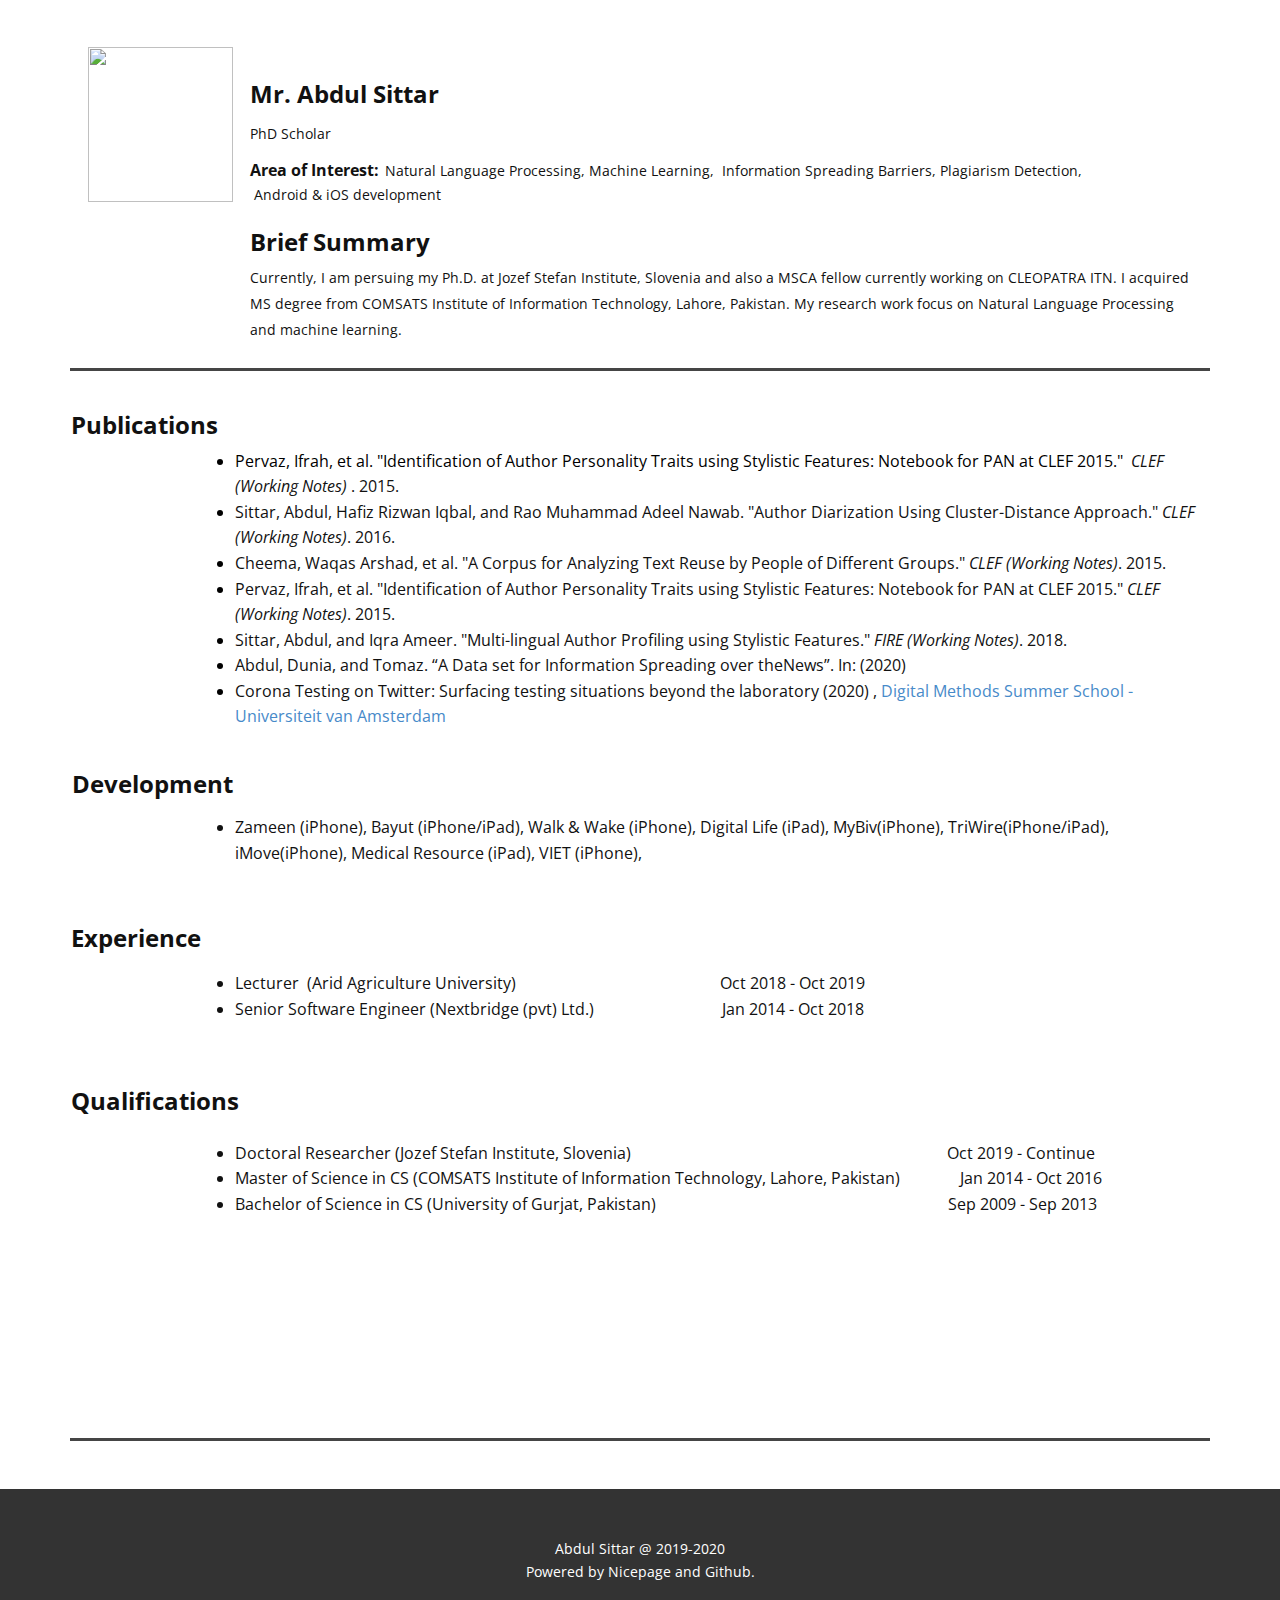
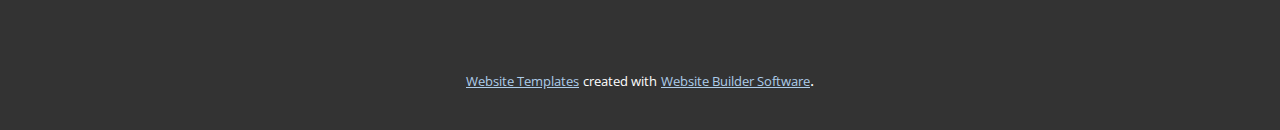
==== index.html @ 3feafb33 "Add files via upload" ====
<!DOCTYPE html>
<html style="font-size: 16px;">
  <head>
    <meta name="viewport" content="width=device-width, initial-scale=1.0">
    <meta charset="utf-8">
    <meta name="keywords" content="">
    <meta name="description" content="">
    <meta name="page_type" content="np-template-header-footer-from-plugin">
    <title>Page 1</title>
    <link rel="stylesheet" href="nicepage.css" media="screen">
<link rel="stylesheet" href="Page-1.css" media="screen">
    <script class="u-script" type="text/javascript" src="jquery.js" defer=""></script>
    <script class="u-script" type="text/javascript" src="nicepage.js" defer=""></script>
    <meta name="generator" content="Nicepage 2.28.1, nicepage.com">
    <link id="u-theme-google-font" rel="stylesheet" href="https://fonts.googleapis.com/css?family=Roboto:100,100i,300,300i,400,400i,500,500i,700,700i,900,900i|Open+Sans:300,300i,400,400i,600,600i,700,700i,800,800i">
    
    <script type="application/ld+json">{
		"@context": "http://schema.org",
		"@type": "Organization",
		"name": "",
		"url": "index.html"
}</script>
    <meta property="og:title" content="Page 1">
    <meta property="og:type" content="website">
    <meta name="theme-color" content="#478ac9">
    <link rel="canonical" href="index.html">
    <meta property="og:url" content="index.html">
  </head>
  <body data-home-page="Page-1.html" data-home-page-title="Page 1" class="u-body"><header class="u-clearfix u-header u-header" id="sec-1449"><div class="u-clearfix u-sheet u-sheet-1">
        <img src="images/Picture001232.jpg" alt="" class="u-image u-image-default u-image-1">
        <p class="u-align-left u-text u-text-1"><b style="padding: 0;">
            <font style="font-size: 1.5rem;">Mr. Abdul Sittar</font></b>
          <a class="u-active-none u-border-none u-btn u-button-link u-button-style u-hover-none u-none u-text-palette-1-base u-btn-1" href="https://scholar.google.com/citations?user=0TlRnDsAAAAJ&amp;hl=en">
            <br>
          </a>
        </p>
        <p class="u-text u-text-default u-text-2">
          <font style="font-size: 0.875rem;">PhD Scholar</font>
          <br>
        </p>
        <p class="u-text u-text-default u-text-3">
          <font style="font-size: 1.5rem;">
            <font style="font-weight: bold; font-size: 1rem;">Area of Interest:</font>
            <font style="font-size: 0.875rem;">Natural Language Processing, Machine Learning,&nbsp; Information Spreading Barriers, Plagiarism Detection,<br>&nbsp;Android &amp; iOS development
            </font>
          </font>
          <br>
        </p>
        <p class="u-text u-text-4"><b>
            <font style="font-size: 1.5rem;">Brief Summary</font></b>
          <br>
        </p>
        <p class="u-text u-text-5">
          <font style="font-size: 0.875rem;">Currently, I am persuing my Ph.D. at Jozef Stefan Institute, Slovenia and also a MSCA fellow currently working on CLEOPATRA ITN. I acquired MS degree from COMSATS Institute of Information Technology, Lahore, Pakistan. My research work focus on Natural Language Processing and machine learning.</font>
          <br>
        </p>
        <div class="u-border-3 u-border-grey-dark-1 u-expanded-width u-line u-line-horizontal u-line-1"></div>
        <p class="u-text u-text-default u-text-6"><b>
            <font style="font-size: 1.5rem;">Publications</font></b>
          <br>
        </p>
        <ul class="u-text u-text-7">
          <a class="u-active-none u-border-none u-btn u-button-link u-button-style u-hover-none u-none u-text-black u-btn-2" href="https://wiki.digitalmethods.net/Dmi/SummerSchool2020COVIDTestingSituations">
            <li style="">
              <font class="u-text-black">
                <font class="u-text-black">Pervaz, Ifrah, et al. "Identification of Author Personality Traits using Stylistic Features: Notebook for PA<font class="u-text-black">N at CLEF</font> 2015."
                </font>&nbsp;<i style="background-color: #ffffff; color: #111111; font-size: 1rem;">CLEF (Working Notes)</i>
                <span style="background-color: #ffffff; color: #111111; font-size: 1rem;">. 2015.</span>
              </font>
            </li>
            <li style="">
              <span style="background-color: #ffffff; color: #111111; font-family: 'Open Sans',sans-serif; font-size: 1rem;">Sittar, Abdul, Hafiz Rizwan Iqbal, and Rao Muhammad Adeel Nawab. "Author Diarization Using Cluster-Distance Approach."&nbsp;<i>CLEF (Working Notes)</i>. 2016.<br>
              </span>
            </li>
            <li>
              <span style="background-color: #ffffff; color: #111111; font-family: 'Open Sans',sans-serif; font-size: 1rem;">Cheema, Waqas Arshad, et al. "A Corpus for Analyzing Text Reuse by People of Different Groups."&nbsp;<i>CLEF (Working Notes)</i>. 2015.<br>
              </span>
            </li>
            <li>
              <span style="background-color: #ffffff; color: #111111; font-family: 'Open Sans',sans-serif; font-size: 1rem;">Pervaz, Ifrah, et al. "Identification of Author Personality Traits using Stylistic Features: Notebook for PAN at CLEF 2015."&nbsp;<i>CLEF (Working Notes)</i>. 2015.<br>
              </span>
            </li>
            <li style="">
              <span style="background-color: #ffffff; color: #111111; font-family: 'Open Sans',sans-serif; font-size: 1rem;">Sittar, Abdul, and Iqra Ameer. "Multi-lingual Author Profiling using Stylistic Features."&nbsp;<i>FIRE (Working Notes)</i>. 2018.<br>
              </span>
            </li>
            <li style="">
              <span style="background-color: #ffffff; color: #111111; font-family: 'Open Sans',sans-serif; font-size: 1rem;">Abdul, Dunia, and Tomaz. “A Data set for Information Spreading over theNews”. In: (2020)<br>
              </span>
            </li>
            <li style="">
              <font class="u-text-palette-1-base">
                <span style="background-color: #ffffff; color: #111111; font-size: 1rem;">Corona Testing on Twitter: Surfacing testing situations beyond the laboratory (2020) ,&nbsp;</span>Digital Methods Summer School - Universiteit van Amsterdam
              </font>
            </li>
          </a>
        </ul>
        <p class="u-text u-text-default u-text-8"><b>
            <font style="font-size: 1.5rem;">Development</font></b>
          <br>
        </p>
        <ul class="u-text u-text-9">
          <li style="">Zameen (iPhone), Bayut (iPhone/iPad), Walk &amp; Wake (iPhone), Digital Life (iPad), MyBiv(iPhone), TriWire(iPhone/iPad), iMove(iPhone), Medical Resource (iPad), VIET (iPhone),&nbsp;&nbsp;</li>
        </ul>
        <p class="u-text u-text-default u-text-10"><b>
            <font style="font-size: 1.5rem;">Experience</font></b>
          <br>
        </p>
        <ul class="u-text u-text-11">
          <li style="">Lecturer&nbsp; (Arid Agriculture University)&nbsp; &nbsp; &nbsp; &nbsp; &nbsp; &nbsp; &nbsp; &nbsp; &nbsp; &nbsp; &nbsp; &nbsp; &nbsp; &nbsp; &nbsp; &nbsp; &nbsp; &nbsp; &nbsp; &nbsp; &nbsp; &nbsp; &nbsp; &nbsp; &nbsp; &nbsp;Oct 2018 - Oct 2019</li>
          <li style="">Senior Software Engineer (Nextbridge (pvt) Ltd.)&nbsp; &nbsp; &nbsp; &nbsp; &nbsp; &nbsp; &nbsp; &nbsp; &nbsp; &nbsp; &nbsp; &nbsp; &nbsp; &nbsp; &nbsp; &nbsp; Jan 2014 - Oct 2018</li>
        </ul>
        <p class="u-text u-text-12"><b>
            <font style="font-size: 1.5rem;">Qualifications</font></b>
          <br>
        </p>
        <ul class="u-text u-text-13">
          <li style="">Doctoral Researcher (Jozef Stefan Institute, Slovenia)&nbsp; &nbsp; &nbsp; &nbsp; &nbsp; &nbsp; &nbsp; &nbsp; &nbsp; &nbsp; &nbsp; &nbsp; &nbsp; &nbsp; &nbsp; &nbsp; &nbsp; &nbsp; &nbsp; &nbsp; &nbsp; &nbsp; &nbsp; &nbsp; &nbsp; &nbsp; &nbsp; &nbsp; &nbsp; &nbsp; &nbsp; &nbsp; &nbsp; &nbsp; &nbsp; &nbsp; &nbsp; &nbsp; &nbsp; &nbsp;Oct 2019 - Continue</li>
          <li style="">Master of Science in CS (COMSATS Institute of Information Technology, Lahore, Pakistan)&nbsp; &nbsp; &nbsp; &nbsp; &nbsp; &nbsp; &nbsp; &nbsp;Jan 2014 - Oct 2016</li>
          <li style="">Bachelor of Science in CS (University of Gurjat, Pakistan)&nbsp; &nbsp; &nbsp; &nbsp; &nbsp; &nbsp; &nbsp; &nbsp; &nbsp; &nbsp; &nbsp; &nbsp; &nbsp; &nbsp; &nbsp; &nbsp; &nbsp; &nbsp; &nbsp; &nbsp; &nbsp; &nbsp; &nbsp; &nbsp; &nbsp; &nbsp; &nbsp; &nbsp; &nbsp; &nbsp; &nbsp; &nbsp; &nbsp; &nbsp; &nbsp; &nbsp; &nbsp;Sep 2009 - Sep 2013</li>
        </ul>
        <div class="u-border-3 u-border-grey-dark-1 u-expanded-width u-line u-line-horizontal u-line-2"></div>
      </div></header> 
    
    
    <footer class="u-align-center u-clearfix u-footer u-grey-80 u-footer" id="sec-2656"><div class="u-clearfix u-sheet u-sheet-1">
        <p class="u-small-text u-text u-text-variant u-text-1">Abdul Sittar @ 2019-2020<br>Powered by Nicepage and Github.
        </p>
      </div></footer>
    <section class="u-backlink u-clearfix u-grey-80">
      <a class="u-link" href="https://nicepage.com/website-templates" target="_blank">
        <span>Website Templates</span>
      </a>
      <p class="u-text">
        <span>created with</span>
      </p>
      <a class="u-link" href="https://nicepage.com/" target="_blank">
        <span>Website Builder Software</span>
      </a>. 
    </section>
  </body>
</html>
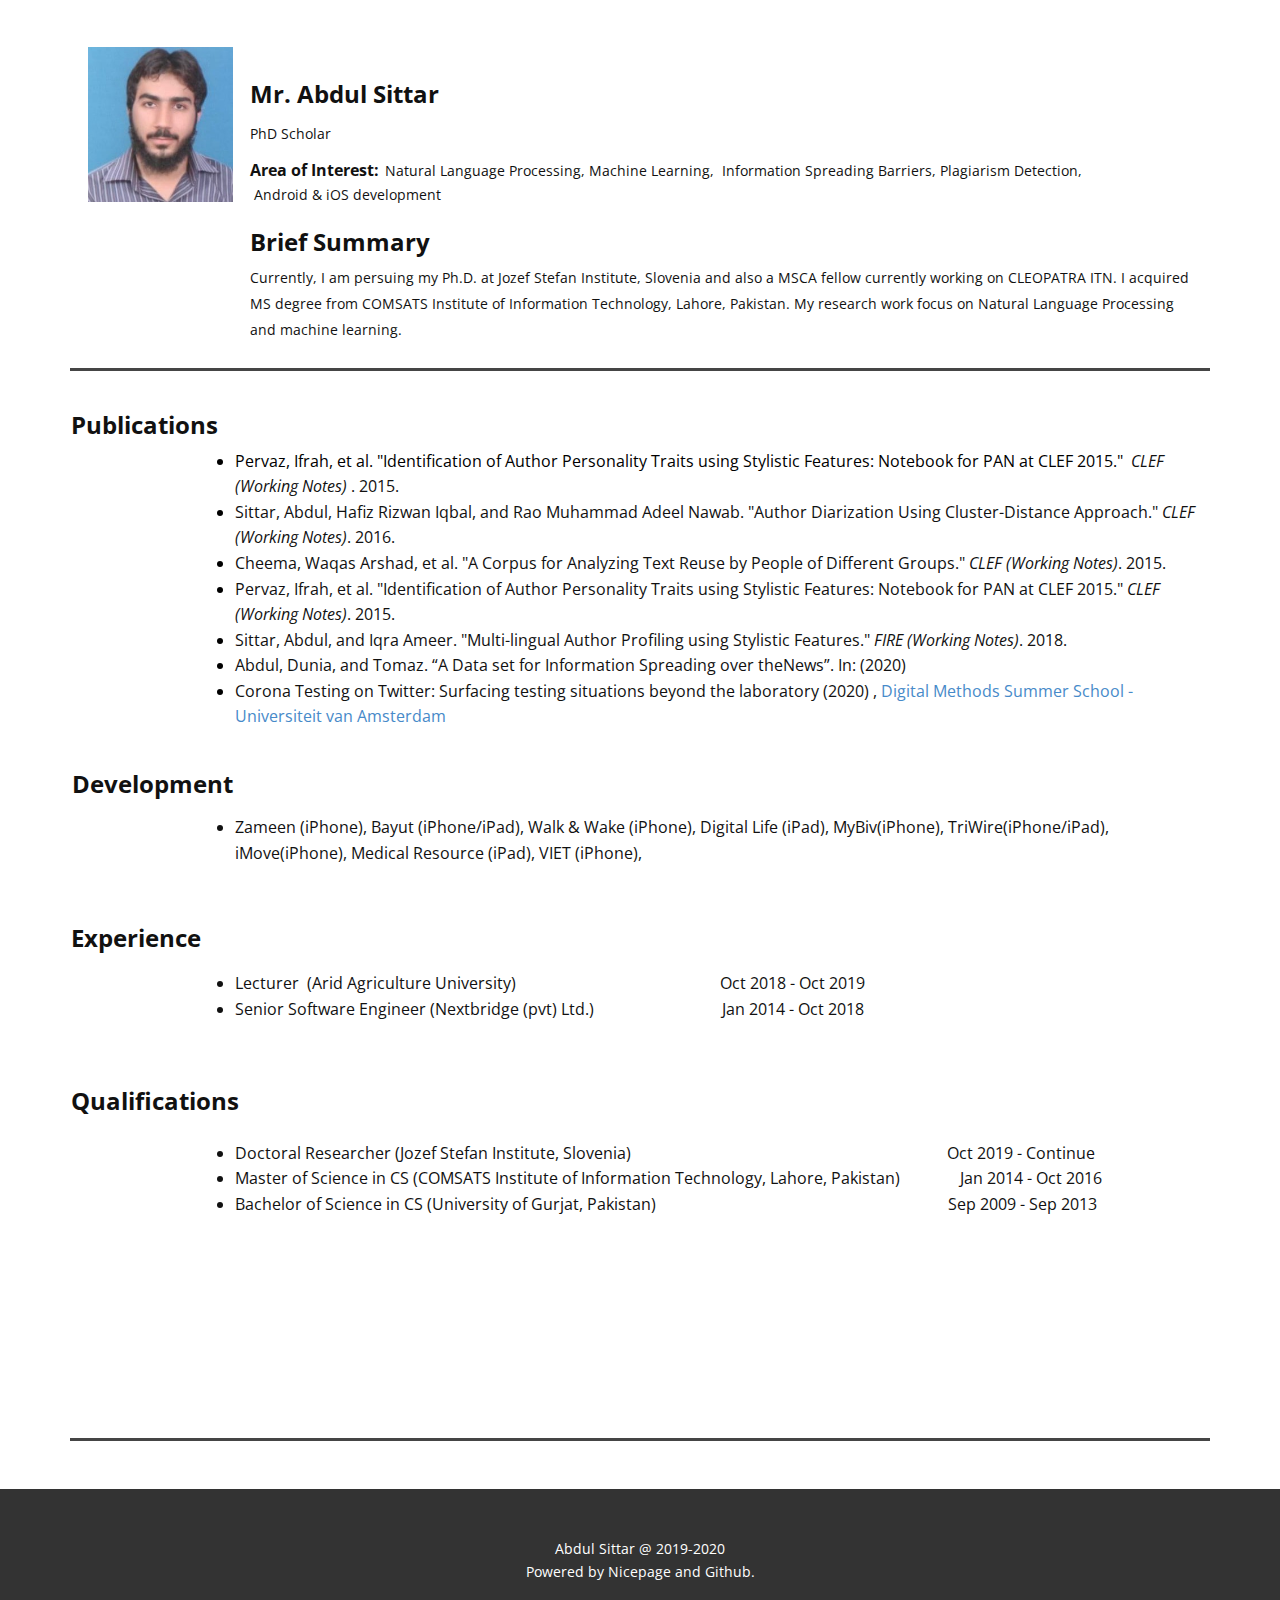
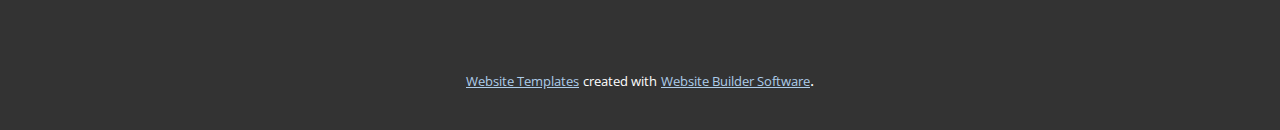
==== commit 8b3d7c8d: "new commit" ====
--- a/index.html
+++ b/index.html
@@ -27,7 +27,7 @@
     <meta property="og:url" content="index.html">
   </head>
   <body data-home-page="Page-1.html" data-home-page-title="Page 1" class="u-body"><header class="u-clearfix u-header u-header" id="sec-1449"><div class="u-clearfix u-sheet u-sheet-1">
-        <img src="images/Picture001232.jpg" alt="" class="u-image u-image-default u-image-1">
+        <img src="Picture001232.jpg" alt="" class="u-image u-image-default u-image-1">
         <p class="u-align-left u-text u-text-1"><b style="padding: 0;">
             <font style="font-size: 1.5rem;">Mr. Abdul Sittar</font></b>
           <a class="u-active-none u-border-none u-btn u-button-link u-button-style u-hover-none u-none u-text-palette-1-base u-btn-1" href="https://scholar.google.com/citations?user=0TlRnDsAAAAJ&amp;hl=en">
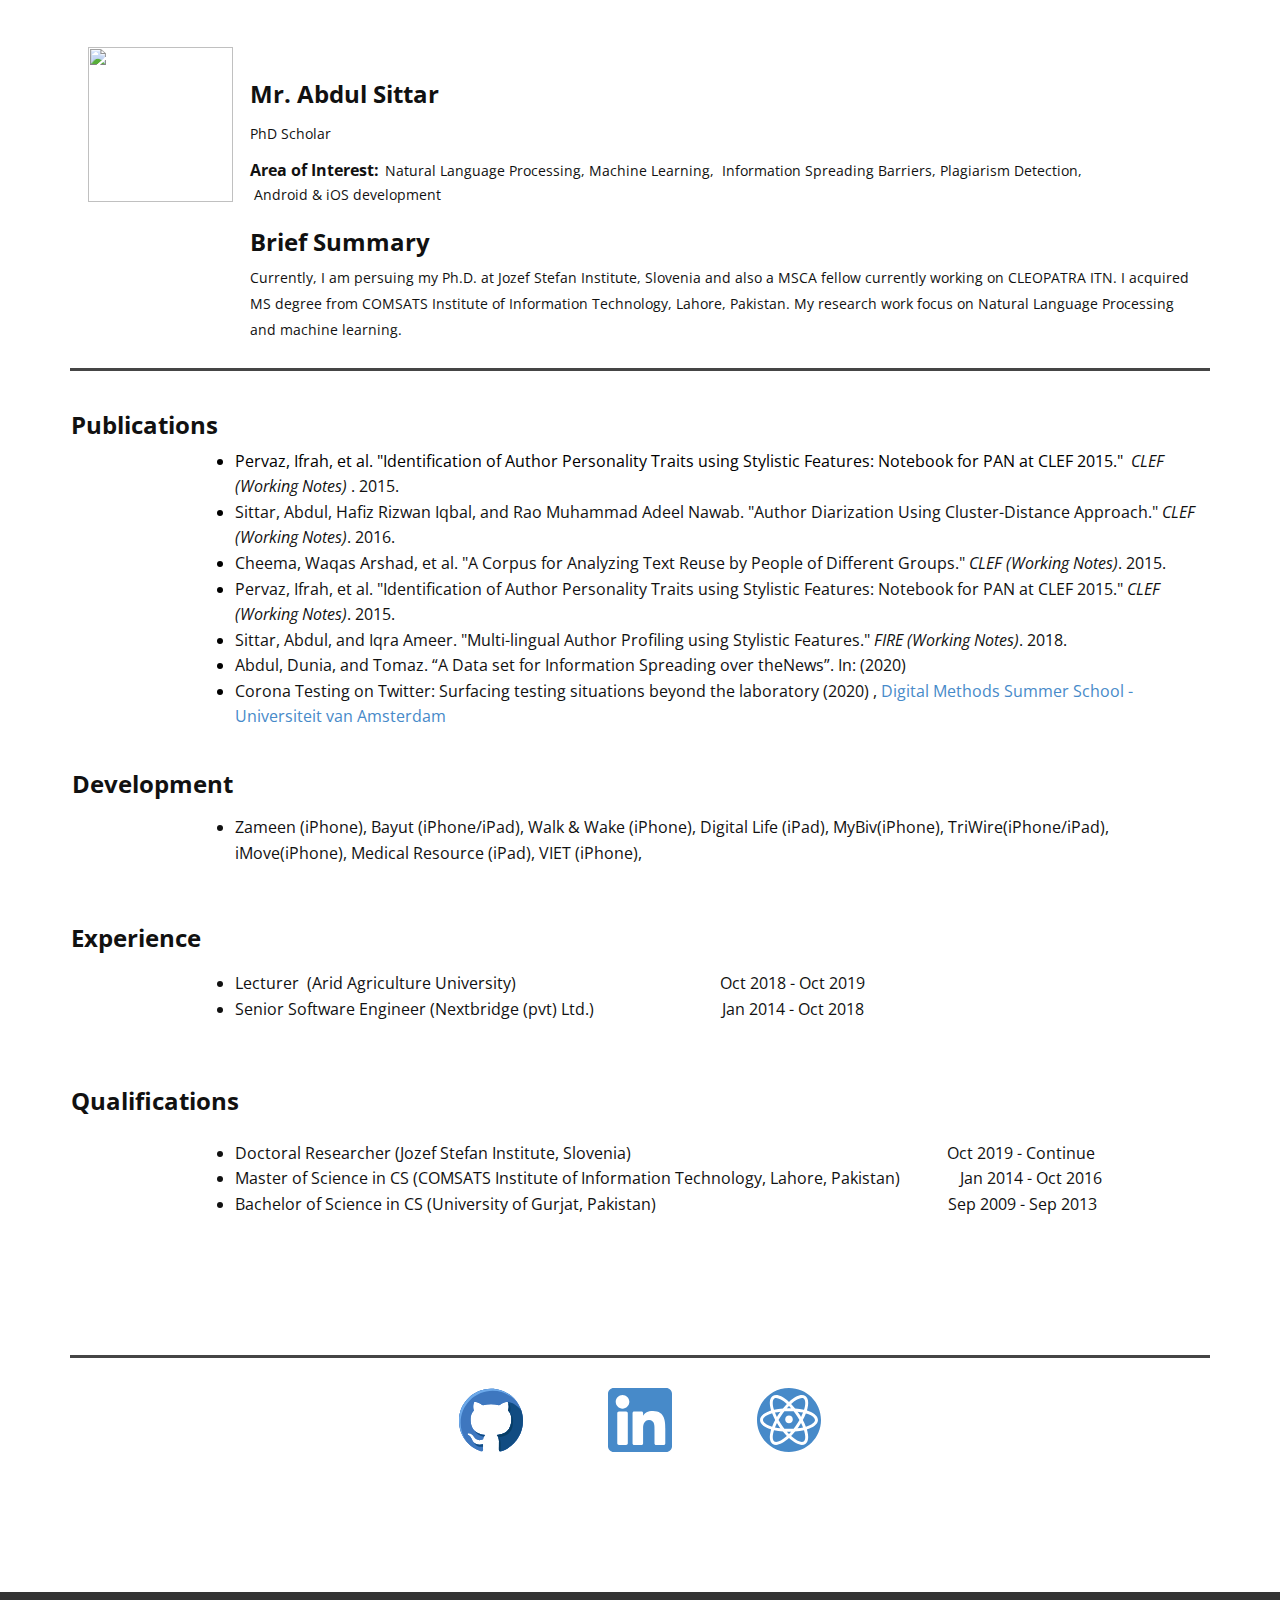
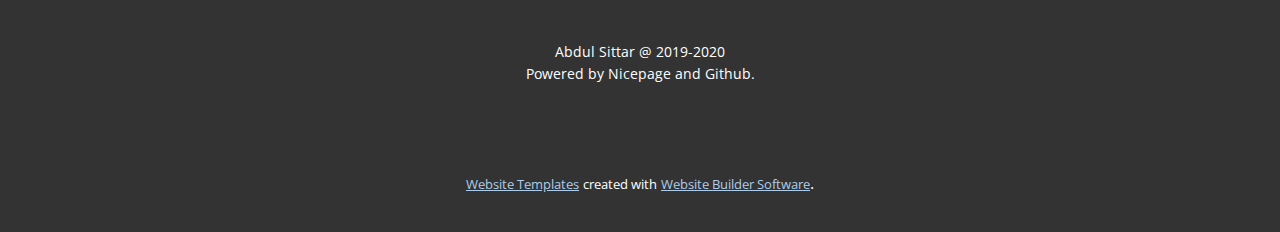
==== commit d7a7501b: "added icons" ====
--- a/index.html
+++ b/index.html
@@ -27,7 +27,7 @@
     <meta property="og:url" content="index.html">
   </head>
   <body data-home-page="Page-1.html" data-home-page-title="Page 1" class="u-body"><header class="u-clearfix u-header u-header" id="sec-1449"><div class="u-clearfix u-sheet u-sheet-1">
-        <img src="Picture001232.jpg" alt="" class="u-image u-image-default u-image-1">
+        <img src="images/Picture001232.jpg" alt="" class="u-image u-image-default u-image-1">
         <p class="u-align-left u-text u-text-1"><b style="padding: 0;">
             <font style="font-size: 1.5rem;">Mr. Abdul Sittar</font></b>
           <a class="u-active-none u-border-none u-btn u-button-link u-button-style u-hover-none u-none u-text-palette-1-base u-btn-1" href="https://scholar.google.com/citations?user=0TlRnDsAAAAJ&amp;hl=en">
@@ -38,7 +38,7 @@
           <font style="font-size: 0.875rem;">PhD Scholar</font>
           <br>
         </p>
-        <p class="u-text u-text-default u-text-3">
+        <p class="u-text u-text-3">
           <font style="font-size: 1.5rem;">
             <font style="font-weight: bold; font-size: 1rem;">Area of Interest:</font>
             <font style="font-size: 0.875rem;">Natural Language Processing, Machine Learning,&nbsp; Information Spreading Barriers, Plagiarism Detection,<br>&nbsp;Android &amp; iOS development
@@ -119,7 +119,9 @@
           <li style="">Master of Science in CS (COMSATS Institute of Information Technology, Lahore, Pakistan)&nbsp; &nbsp; &nbsp; &nbsp; &nbsp; &nbsp; &nbsp; &nbsp;Jan 2014 - Oct 2016</li>
           <li style="">Bachelor of Science in CS (University of Gurjat, Pakistan)&nbsp; &nbsp; &nbsp; &nbsp; &nbsp; &nbsp; &nbsp; &nbsp; &nbsp; &nbsp; &nbsp; &nbsp; &nbsp; &nbsp; &nbsp; &nbsp; &nbsp; &nbsp; &nbsp; &nbsp; &nbsp; &nbsp; &nbsp; &nbsp; &nbsp; &nbsp; &nbsp; &nbsp; &nbsp; &nbsp; &nbsp; &nbsp; &nbsp; &nbsp; &nbsp; &nbsp; &nbsp;Sep 2009 - Sep 2013</li>
         </ul>
-        <div class="u-border-3 u-border-grey-dark-1 u-expanded-width u-line u-line-horizontal u-line-2"></div>
+        <div class="u-border-3 u-border-grey-dark-1 u-expanded-width u-line u-line-horizontal u-line-2"></div><span class="u-icon u-icon-circle u-text-palette-1-base u-icon-1" data-href="https://github.com/abdulsittar?tab=repositories"><svg class="u-svg-link" preserveAspectRatio="xMidYMin slice" viewBox="0 0 496 496" style=""><use xmlns:xlink="http://www.w3.org/1999/xlink" xlink:href="#svg-202e"></use></svg><svg xmlns="http://www.w3.org/2000/svg" xmlns:xlink="http://www.w3.org/1999/xlink" version="1.1" xml:space="preserve" class="u-svg-content" viewBox="0 0 496 496" x="0px" y="0px" id="svg-202e" style="enable-background:new 0 0 496 496;"><path id="SVGCleanerId_0" style="fill:#3E77BF;" d="M247.992,5.163C111.048,5.163,0,116.627,0,254.163  c0,109.992,71.048,203.32,169.632,236.24c12.392,2.296,16.912-5.392,16.912-12c0-5.904-0.216-21.56-0.336-42.344  c-69,15.064-83.552-33.376-83.552-33.376c-11.264-28.768-27.52-36.408-27.52-36.408c-22.528-15.456,1.696-15.16,1.696-15.16  c24.88,1.752,37.976,25.672,37.976,25.672c22.144,38.048,58.064,27.048,72.192,20.672c2.232-16.08,8.656-27.064,15.736-33.28  c-55.056-6.296-112.944-27.64-112.944-123.04c0-27.176,9.656-49.408,25.52-66.832c-2.568-6.296-11.072-31.6,2.416-65.872  c0,0,20.832-6.688,68.2,25.52c19.784-5.52,41-8.28,62.096-8.392c21.048,0.112,42.28,2.864,62.096,8.392  c47.328-32.208,68.128-25.52,68.128-25.52c13.52,34.272,5.016,59.576,2.456,65.872c15.904,17.424,25.504,39.648,25.504,66.832  c0,95.64-57.984,116.68-113.232,122.856c8.904,7.688,16.832,22.872,16.832,46.112c0,33.296-0.296,60.128-0.296,68.296  c0,6.672,4.472,14.424,17.048,11.968C425.016,457.387,496,364.123,496,254.163C496,116.627,384.952,5.163,247.992,5.163z"></path><g><path id="SVGCleanerId_0_1_" style="fill:#3E77BF;" d="M247.992,5.163C111.048,5.163,0,116.627,0,254.163   c0,109.992,71.048,203.32,169.632,236.24c12.392,2.296,16.912-5.392,16.912-12c0-5.904-0.216-21.56-0.336-42.344   c-69,15.064-83.552-33.376-83.552-33.376c-11.264-28.768-27.52-36.408-27.52-36.408c-22.528-15.456,1.696-15.16,1.696-15.16   c24.88,1.752,37.976,25.672,37.976,25.672c22.144,38.048,58.064,27.048,72.192,20.672c2.232-16.08,8.656-27.064,15.736-33.28   c-55.056-6.296-112.944-27.64-112.944-123.04c0-27.176,9.656-49.408,25.52-66.832c-2.568-6.296-11.072-31.6,2.416-65.872   c0,0,20.832-6.688,68.2,25.52c19.784-5.52,41-8.28,62.096-8.392c21.048,0.112,42.28,2.864,62.096,8.392   c47.328-32.208,68.128-25.52,68.128-25.52c13.52,34.272,5.016,59.576,2.456,65.872c15.904,17.424,25.504,39.648,25.504,66.832   c0,95.64-57.984,116.68-113.232,122.856c8.904,7.688,16.832,22.872,16.832,46.112c0,33.296-0.296,60.128-0.296,68.296   c0,6.672,4.472,14.424,17.048,11.968C425.016,457.387,496,364.123,496,254.163C496,116.627,384.952,5.163,247.992,5.163z"></path>
+</g><g><path style="fill:#114C82;" d="M378.496,109.131c13.128,33.904,4.752,58.928,2.2,65.176c15.904,17.424,25.504,39.648,25.504,66.832   c0,95.64-57.984,116.68-113.232,122.856c8.904,7.688,16.832,22.872,16.832,46.112c0,33.296-0.296,60.128-0.296,68.296   c0,6.672,4.472,14.424,17.048,11.968C425.016,457.387,496,364.123,496,254.163c0-29.56-5.152-57.896-14.568-84.2   C447.24,133.963,409.184,109.987,378.496,109.131z"></path><path style="fill:#114C82;" d="M192.976,377.323c2.784-5.616,6.184-9.984,9.76-13.144c-30.176-3.456-61.168-11.512-83.048-33.744   C136.52,358.451,163.928,371.195,192.976,377.323z"></path>
+</g><path style="fill:#6CA9EA;" d="M12.912,270.947c0-137.536,111.048-249,247.992-249c76.04,0,144.056,34.392,189.536,88.488  C405.52,46.755,331.616,5.163,247.992,5.163C111.048,5.163,0,116.627,0,254.163c0,61.32,22.12,117.424,58.752,160.792  C29.944,374.291,12.912,324.643,12.912,270.947z"></path><path style="fill:#083E66;" d="M322.712,426.899c0-23.232-7.928-38.44-16.832-46.128c55.248-6.16,113.24-27.216,113.24-122.848  c0-27.184-9.6-49.4-25.52-66.824c2.576-6.296,11.096-31.608-2.456-65.872c0,0-2.576-0.792-7.896-0.488  c5.808,25.84-0.416,44.32-2.552,49.568c15.904,17.424,25.504,39.648,25.504,66.832c0,95.64-57.984,116.68-113.232,122.856  c8.904,7.688,16.832,22.872,16.832,46.112c0,33.296-0.296,60.128-0.296,68.296c0,5.872,3.496,12.568,12.92,12.408  C322.488,479.555,322.712,455.659,322.712,426.899z"></path><path style="fill:#114C82;" d="M117.464,423.995c5.208,10.72,22.712,36.4,68.888,30.992c-0.064-5.648-0.112-11.976-0.144-18.928  C150.584,443.835,129.552,434.667,117.464,423.995z"></path><path style="fill:#6CA9EA;" d="M126.368,391.387c-1.592-2.4-4.576-6.472-8.904-10.544  C120.272,385.011,123.256,388.507,126.368,391.387z"></path></svg></span><span class="u-icon u-icon-circle u-text-palette-1-base u-icon-2" data-href="https://www.linkedin.com/in/abdul-sittar-39012290/"><svg class="u-svg-link" preserveAspectRatio="xMidYMin slice" viewBox="0 0 382 382" style=""><use xmlns:xlink="http://www.w3.org/1999/xlink" xlink:href="#svg-003e"></use></svg><svg xmlns="http://www.w3.org/2000/svg" xmlns:xlink="http://www.w3.org/1999/xlink" version="1.1" xml:space="preserve" class="u-svg-content" viewBox="0 0 382 382" x="0px" y="0px" id="svg-003e" style="enable-background:new 0 0 382 382;"><path style="fill:currentColor;" d="M347.445,0H34.555C15.471,0,0,15.471,0,34.555v312.889C0,366.529,15.471,382,34.555,382h312.889  C366.529,382,382,366.529,382,347.444V34.555C382,15.471,366.529,0,347.445,0z M118.207,329.844c0,5.554-4.502,10.056-10.056,10.056  H65.345c-5.554,0-10.056-4.502-10.056-10.056V150.403c0-5.554,4.502-10.056,10.056-10.056h42.806  c5.554,0,10.056,4.502,10.056,10.056V329.844z M86.748,123.432c-22.459,0-40.666-18.207-40.666-40.666S64.289,42.1,86.748,42.1  s40.666,18.207,40.666,40.666S109.208,123.432,86.748,123.432z M341.91,330.654c0,5.106-4.14,9.246-9.246,9.246H286.73  c-5.106,0-9.246-4.14-9.246-9.246v-84.168c0-12.556,3.683-55.021-32.813-55.021c-28.309,0-34.051,29.066-35.204,42.11v97.079  c0,5.106-4.139,9.246-9.246,9.246h-44.426c-5.106,0-9.246-4.14-9.246-9.246V149.593c0-5.106,4.14-9.246,9.246-9.246h44.426  c5.106,0,9.246,4.14,9.246,9.246v15.655c10.497-15.753,26.097-27.912,59.312-27.912c73.552,0,73.131,68.716,73.131,106.472  L341.91,330.654L341.91,330.654z"></path></svg></span><span class="u-icon u-icon-circle u-text-palette-1-base u-icon-3" data-href="https://scholar.google.com/citations?user=0TlRnDsAAAAJ&amp;hl=en"><svg class="u-svg-link" preserveAspectRatio="xMidYMin slice" viewBox="0 0 230 230" style=""><use xmlns:xlink="http://www.w3.org/1999/xlink" xlink:href="#svg-80c9"></use></svg><svg xmlns="http://www.w3.org/2000/svg" xmlns:xlink="http://www.w3.org/1999/xlink" version="1.1" xml:space="preserve" class="u-svg-content" viewBox="0 0 230 230" x="0px" y="0px" id="svg-80c9" style="enable-background:new 0 0 230 230;"><path d="M93.07,156.553c4.692,5.769,9.473,11.116,14.268,15.998c-15.603,14.058-29.657,21.284-38.699,21.284  c-2.572,0-4.737-0.59-6.436-1.753c-7.013-4.805-7.569-20.004-1.132-40.499C70.924,153.93,81.719,155.607,93.07,156.553z   M84.192,85.024c-6.999,0.878-13.549,2.034-19.566,3.421c1.957,4.987,4.272,10.2,6.961,15.589c2.629-4.359,5.425-8.712,8.381-13.029  C81.36,88.974,82.771,86.985,84.192,85.024z M230,115c0,63.514-51.486,115-115,115S0,178.514,0,115S51.486,0,115,0  S230,51.486,230,115z M186.686,83.76c-2.418-0.91-4.936-1.768-7.541-2.574c0.808-2.605,1.522-5.167,2.138-7.676  c5.313-21.652,2.654-37.402-7.487-44.349c-3.499-2.396-7.683-3.611-12.435-3.611c-12.843,0-29.428,9.083-46.361,24.505  C98.067,34.633,81.482,25.55,68.639,25.55c-4.753,0-8.937,1.215-12.435,3.611c-10.142,6.947-12.801,22.697-7.487,44.349  c0.616,2.509,1.331,5.072,2.139,7.677c-2.606,0.806-5.123,1.664-7.541,2.574C22.448,91.613,10.956,102.707,10.956,115  c0,12.294,11.491,23.388,32.357,31.24c2.418,0.91,4.936,1.768,7.541,2.574c-0.808,2.605-1.522,5.167-2.138,7.676  c-5.313,21.651-2.654,37.402,7.488,44.35c3.498,2.395,7.682,3.61,12.434,3.61c0.001,0,0,0,0.001,0  c12.843,0,29.427-9.084,46.36-24.505c16.934,15.422,33.518,24.505,46.361,24.505c4.753,0,8.936-1.215,12.435-3.611  c10.142-6.947,12.801-22.698,7.487-44.349c-0.616-2.509-1.331-5.071-2.138-7.676c2.606-0.806,5.123-1.664,7.541-2.574  c20.866-7.852,32.357-18.946,32.357-31.24S207.552,91.612,186.686,83.76z M84.192,144.976c-1.421-1.961-2.832-3.95-4.224-5.982  c-2.957-4.316-5.752-8.669-8.381-13.029c-2.689,5.389-5.004,10.602-6.961,15.589C70.643,142.941,77.194,144.098,84.192,144.976z   M175.642,91.216c-2.968,7.727-6.66,15.718-10.987,23.784c4.334,8.079,8.03,16.082,11.001,23.82  c20.546-6.271,32.772-15.319,32.772-23.82c0-7.336-9.525-15.3-25.481-21.304C180.612,92.817,178.171,91.991,175.642,91.216z   M122.333,72.648c-2.459-2.772-4.908-5.395-7.333-7.858c-2.426,2.463-4.874,5.086-7.334,7.858c2.43-0.065,4.871-0.11,7.331-0.11  C117.458,72.539,119.901,72.583,122.333,72.648z M107.666,157.352c2.46,2.772,4.908,5.396,7.334,7.858  c2.426-2.463,4.874-5.086,7.333-7.858c-2.432,0.066-4.873,0.11-7.334,0.11C112.54,157.462,110.098,157.417,107.666,157.352z   M145.818,85.039c1.417,1.957,2.825,3.94,4.213,5.967c2.957,4.316,5.752,8.669,8.381,13.029c2.684-5.378,4.995-10.582,6.95-15.56  C159.209,87.05,152.659,85.901,145.818,85.039z M136.93,156.553c-4.692,5.769-9.473,11.116-14.267,15.998  c15.602,14.058,29.656,21.284,38.698,21.284c2.572,0,4.737-0.59,6.437-1.754c7.013-4.804,7.568-20.004,1.131-40.499  C159.076,153.93,148.281,155.607,136.93,156.553z M54.344,91.18C33.797,97.451,21.571,106.498,21.571,115  s12.226,17.549,32.772,23.82c2.971-7.738,6.667-15.741,11.001-23.82C61.011,106.921,57.315,98.918,54.344,91.18z M93.07,73.447  c4.692-5.769,9.473-11.116,14.267-15.998C91.734,43.392,77.681,36.165,68.639,36.165c-2.572,0-4.737,0.59-6.436,1.754  c-7.013,4.804-7.568,20.004-1.131,40.5C70.924,76.07,81.72,74.393,93.07,73.447z M158.414,125.966  c-2.629,4.359-5.425,8.712-8.381,13.029c-1.392,2.032-2.803,4.021-4.224,5.982c6.998-0.878,13.549-2.035,19.566-3.421  C163.417,136.568,161.102,131.355,158.414,125.966z M168.928,78.418c6.437-20.495,5.882-35.695-1.131-40.499  c-1.699-1.163-3.864-1.754-6.436-1.754c-9.042,0-23.095,7.227-38.698,21.285c4.794,4.882,9.575,10.229,14.267,15.998  C148.281,74.393,159.076,76.07,168.928,78.418z M88.726,132.996c-4.178-6.1-7.923-12.119-11.269-17.996  c3.346-5.877,7.091-11.896,11.27-17.996c3.226-4.71,6.488-9.146,9.757-13.323c5.315-0.339,10.82-0.528,16.517-0.528  c5.602,0,11.12,0.188,16.523,0.535c3.267,4.176,6.527,8.608,9.751,13.316c4.179,6.1,7.923,12.119,11.27,17.996  c-3.346,5.877-7.091,11.896-11.269,17.996c-3.227,4.71-6.488,9.146-9.757,13.323c-5.315,0.339-10.821,0.528-16.518,0.528  c-5.696,0-11.202-0.189-16.517-0.528C95.214,142.142,91.952,137.706,88.726,132.996z M101.289,112.982  c0,7.571,6.139,13.711,13.711,13.711c7.572,0,13.711-6.14,13.711-13.711c0-7.572-6.139-13.711-13.711-13.711  C107.428,99.271,101.289,105.41,101.289,112.982z"></path></svg></span>
       </div></header> 
     
     
--- a/nicepage.css
+++ b/nicepage.css
@@ -30707,7 +30707,7 @@
 
 /*end-variables sitestylecss*/
  .u-header {background-image: none}
-.u-header .u-sheet-1 {min-height: 1474px}
+.u-header .u-sheet-1 {min-height: 1592px}
 .u-header .u-image-1 {width: 145px; height: 155px; margin: 47px 977px 0 auto}
 .u-header .u-text-1 {margin: -127px 648px 0 180px}
 .u-header .u-btn-1 {padding: 0}
@@ -30715,7 +30715,7 @@
 .u-header .u-text-3 {line-height: 1; margin: 8px auto 0 180px}
 .u-header .u-text-4 {margin: 20px 780px 0 180px}
 .u-header .u-text-5 {margin: 4px 15px 0 180px}
-.u-header .u-line-1 {height: 3px; transform-origin: left center 0; margin: 26px auto 0 1px}
+.u-header .u-line-1 {height: 3px; transform-origin: left center 0; margin: 26px 0 0 auto}
 .u-header .u-text-6 {margin: 35px auto 0 1px}
 .u-header .u-text-7 {margin: 4px 5px 0 145px}
 .u-header .u-btn-2 {padding: 0}
@@ -30725,51 +30725,60 @@
 .u-header .u-text-11 {margin: 14px 316px 0 145px}
 .u-header .u-text-12 {margin: 60px 969px 0 1px}
 .u-header .u-text-13 {margin: 20px 101px 0 145px}
-.u-header .u-line-2 {height: 3px; transform-origin: left center 0; margin: 221px auto 48px 1px} 
-@media (max-width: 1199px){ .u-header .u-image-1 {margin-right: 795px}
-.u-header .u-text-1 {margin-right: 359px; margin-left: 80px}
-.u-header .u-text-2 {margin-left: 80px}
-.u-header .u-text-3 {margin-left: 80px}
-.u-header .u-text-4 {margin-right: 680px; margin-left: 80px}
-.u-header .u-text-5 {margin-right: 0; margin-left: 80px}
-.u-header .u-line-1 {margin-top: 176px; margin-right: initial; margin-left: initial}
-.u-header .u-text-6 {margin-top: -80px; margin-left: 0}
-.u-header .u-text-7 {margin-right: 0; margin-left: 0}
-.u-header .u-text-8 {margin-top: 12px; margin-right: 806px; margin-left: 29px}
-.u-header .u-text-9 {margin-top: 60px; margin-right: 0; margin-left: 0}
-.u-header .u-text-11 {margin-right: 216px; margin-left: 45px}
-.u-header .u-text-12 {margin-right: 770px; margin-left: 0}
-.u-header .u-text-13 {margin-right: 1px; margin-left: 45px}
-.u-header .u-line-2 {margin-right: initial; margin-left: initial} }
-@media (max-width: 991px){ .u-header .u-image-1 {margin-right: 575px}
-.u-header .u-text-1 {margin-right: 340px; margin-left: 0}
-.u-header .u-text-2 {margin-left: 0}
-.u-header .u-text-3 {margin-left: 0}
-.u-header .u-text-4 {margin-right: 540px; margin-left: 0}
-.u-header .u-text-5 {margin-left: 0}
+.u-header .u-line-2 {height: 3px; transform-origin: left center 0; margin: 138px 0 0 auto}
+.u-header .u-icon-1 {height: 64px; width: 64px; margin: 30px auto 0 389px}
+.u-header .u-icon-2 {height: 64px; width: 64px; margin: -64px auto 0}
+.u-header .u-icon-3 {height: 64px; width: 64px; margin: -64px 389px 60px auto} 
+@media (max-width: 1199px){ .u-header .u-image-1 {margin-top: 38px; margin-right: auto; margin-left: 18px}
+.u-header .u-text-1 {width: auto; margin-top: 52px; margin-right: 439px; margin-left: 0}
+.u-header .u-text-2 {width: auto; margin-top: -3px; margin-left: 0}
+.u-header .u-text-3 {width: auto; margin-left: 0}
+.u-header .u-text-4 {width: auto; margin-right: 760px; margin-left: 0}
+.u-header .u-text-5 {width: auto; margin-right: 80px; margin-left: 0}
+.u-header .u-line-1 {margin-top: 95px; margin-right: initial; margin-left: initial}
+.u-header .u-text-6 {width: auto; margin-top: -80px}
+.u-header .u-text-7 {margin-left: 0; margin-right: 0}
+.u-header .u-text-8 {width: auto; margin-top: 52px; margin-right: auto; margin-left: 29px}
+.u-header .u-text-9 {margin-top: 60px; margin-left: 0; margin-right: 0}
+.u-header .u-text-10 {width: auto}
+.u-header .u-text-11 {width: auto; margin-right: 216px; margin-left: 45px}
+.u-header .u-text-12 {width: auto; margin-right: 770px; margin-left: 0}
+.u-header .u-text-13 {width: auto; margin-right: 1px; margin-left: 45px}
+.u-header .u-line-2 {margin-top: 20px; margin-right: initial; margin-left: initial}
+.u-header .u-icon-1 {margin-left: 324px}
+.u-header .u-icon-2 {width: 64px; margin-top: -64px}
+.u-header .u-icon-3 {width: 64px; margin-top: -64px; margin-right: 314px} }
+@media (max-width: 991px){ .u-header .u-image-1 {margin-left: 18px}
+.u-header .u-text-1 {margin-top: 20px; margin-right: 510px}
+.u-header .u-text-2 {margin-right: 575px; margin-left: auto}
+.u-header .u-text-3 {margin-right: 41px}
+.u-header .u-text-4 {margin-right: 575px; margin-left: auto}
+.u-header .u-text-5 {margin-right: 20px}
 .u-header .u-line-1 {margin-top: 136px; margin-right: initial; margin-left: initial}
-.u-header .u-text-6 {margin-top: -40px}
-.u-header .u-text-8 {margin-top: -128px; margin-right: 617px; margin-left: 22px}
+.u-header .u-text-6 {margin-top: 20px}
+.u-header .u-text-8 {margin-top: 20px; margin-left: 0; margin-right: 0}
 .u-header .u-text-11 {margin-right: 41px; margin-left: 0}
 .u-header .u-text-12 {margin-right: 550px}
-.u-header .u-text-13 {margin-right: 0; margin-left: 0} }
-@media (max-width: 767px){ .u-header .u-image-1 {margin-right: 395px}
-.u-header .u-text-1 {margin-right: 255px}
-.u-header .u-text-4 {margin-right: 360px}
+.u-header .u-text-13 {margin-left: 0; margin-right: 0}
+.u-header .u-icon-2 {margin-top: 20px; margin-left: 389px}
+.u-header .u-icon-3 {margin-top: 20px; margin-right: auto; margin-left: 389px} }
+@media (max-width: 767px){ .u-header .u-text-1 {margin-right: 255px}
+.u-header .u-text-2 {margin-right: 431px}
+.u-header .u-text-3 {margin-right: 0}
+.u-header .u-text-4 {margin-right: 395px}
+.u-header .u-text-5 {margin-right: 0}
 .u-header .u-line-1 {margin-top: 297px; margin-right: initial; margin-left: initial}
-.u-header .u-text-6 {margin-top: -201px}
-.u-header .u-text-8 {margin-top: -153px; margin-right: 463px; margin-left: 17px}
 .u-header .u-text-11 {margin-right: 0}
-.u-header .u-text-12 {margin-top: 25px; margin-right: 370px}
-.u-header .u-line-2 {margin-bottom: 0; margin-right: initial; margin-left: initial} }
-@media (max-width: 575px){ .u-header .u-image-1 {margin-right: 195px}
-.u-header .u-text-1 {margin-right: 161px}
-.u-header .u-text-4 {margin-right: 160px}
+.u-header .u-text-12 {margin-top: 25px; margin-right: 370px} }
+@media (max-width: 575px){ .u-header .u-text-1 {margin-right: 161px}
+.u-header .u-text-2 {margin-right: 271px}
+.u-header .u-text-4 {margin-right: 195px}
 .u-header .u-line-1 {margin-top: 549px; margin-right: initial; margin-left: initial}
-.u-header .u-text-6 {margin-top: -453px}
-.u-header .u-text-8 {margin-top: -203px; margin-right: 292px; margin-left: 11px}
-.u-header .u-text-12 {margin-top: -25px; margin-right: 170px}
-.u-header .u-text-13 {margin-top: 47px} }
+.u-header .u-text-12 {margin-top: 20px; margin-right: 0}
+.u-header .u-text-13 {margin-top: 47px}
+.u-header .u-icon-1 {margin-left: 276px}
+.u-header .u-icon-2 {margin-left: 276px}
+.u-header .u-icon-3 {margin-left: 276px} }
  .u-footer {background-image: none}
 .u-footer .u-sheet-1 {min-height: 120px}
 .u-footer .u-text-1 {width: 417px; margin: 49px auto} 
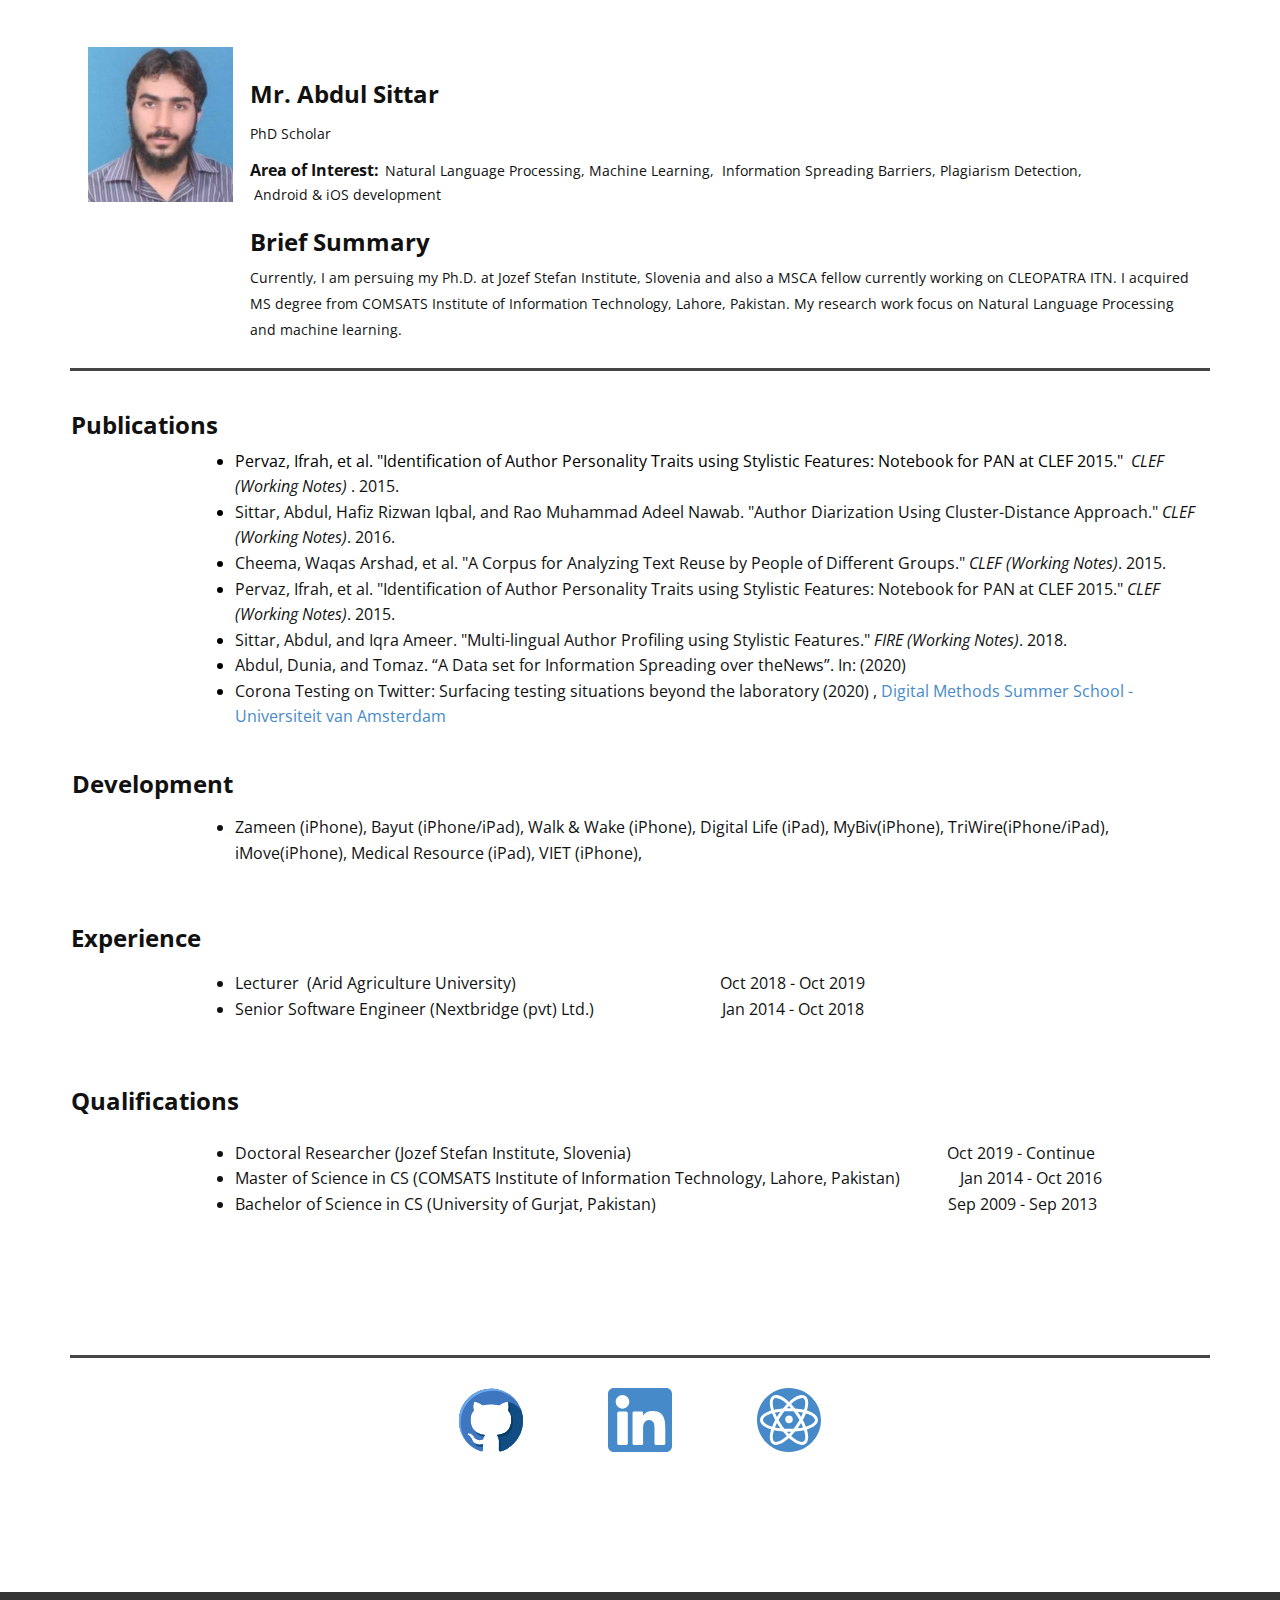
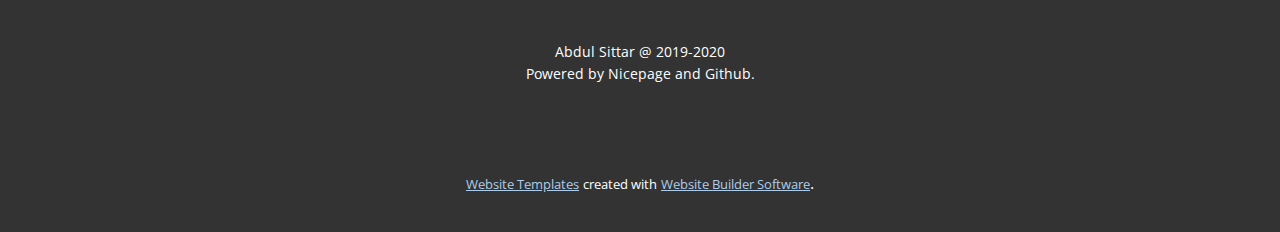
==== commit 6c7ad992: "Update index.html" ====
--- a/index.html
+++ b/index.html
@@ -27,7 +27,7 @@
     <meta property="og:url" content="index.html">
   </head>
   <body data-home-page="Page-1.html" data-home-page-title="Page 1" class="u-body"><header class="u-clearfix u-header u-header" id="sec-1449"><div class="u-clearfix u-sheet u-sheet-1">
-        <img src="images/Picture001232.jpg" alt="" class="u-image u-image-default u-image-1">
+        <img src="Picture001232.jpg" alt="" class="u-image u-image-default u-image-1">
         <p class="u-align-left u-text u-text-1"><b style="padding: 0;">
             <font style="font-size: 1.5rem;">Mr. Abdul Sittar</font></b>
           <a class="u-active-none u-border-none u-btn u-button-link u-button-style u-hover-none u-none u-text-palette-1-base u-btn-1" href="https://scholar.google.com/citations?user=0TlRnDsAAAAJ&amp;hl=en">
@@ -141,4 +141,4 @@
       </a>. 
     </section>
   </body>
-</html>+</html>
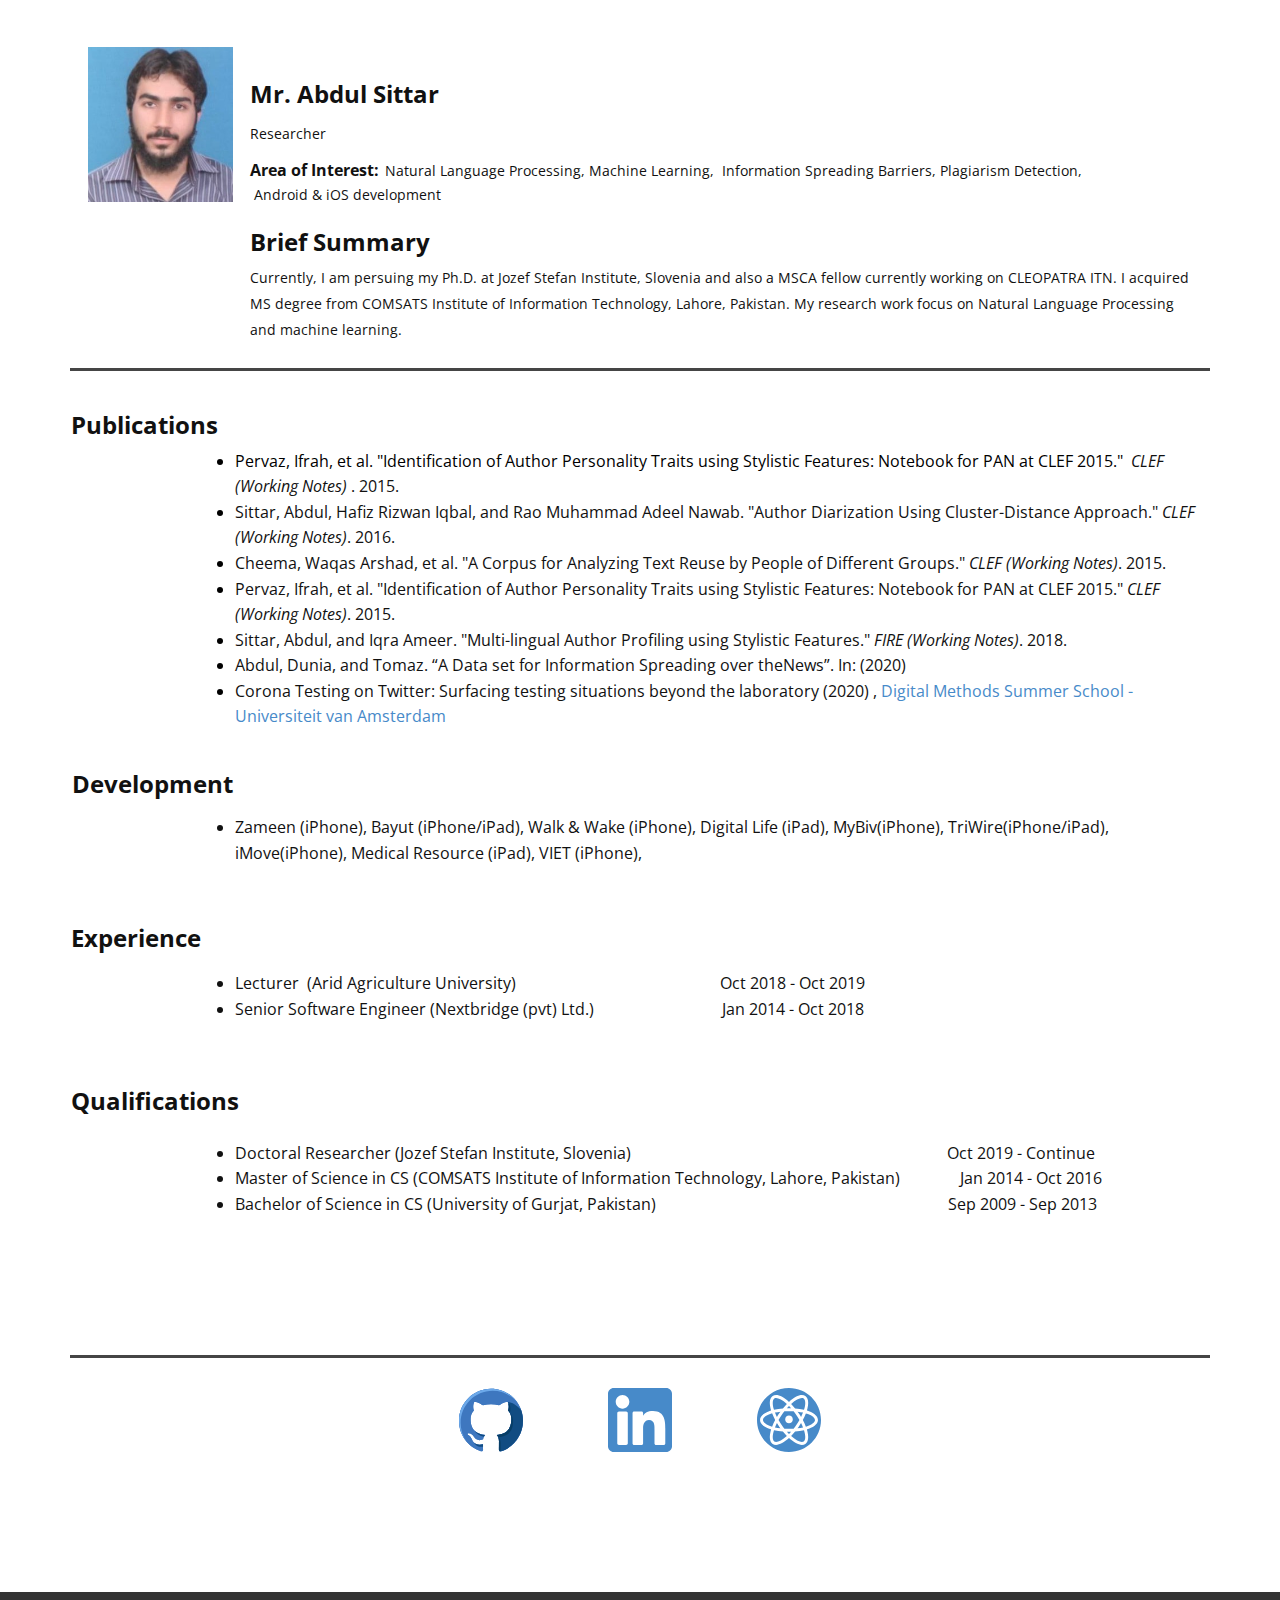
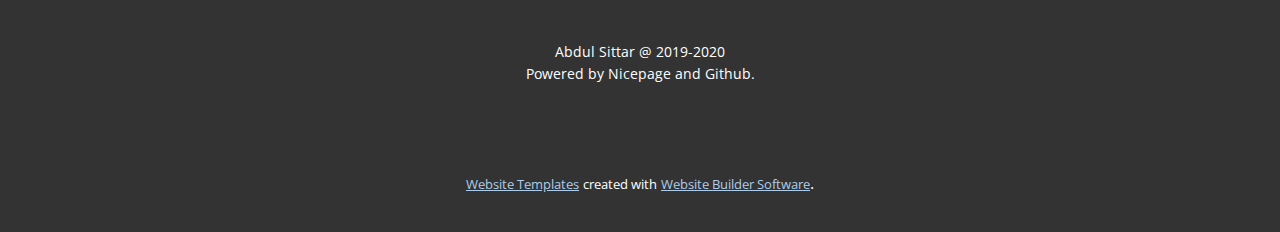
==== commit 2aa5d566: "Update index.html" ====
--- a/index.html
+++ b/index.html
@@ -35,7 +35,7 @@
           </a>
         </p>
         <p class="u-text u-text-default u-text-2">
-          <font style="font-size: 0.875rem;">PhD Scholar</font>
+          <font style="font-size: 0.875rem;">Researcher</font>
           <br>
         </p>
         <p class="u-text u-text-3">
